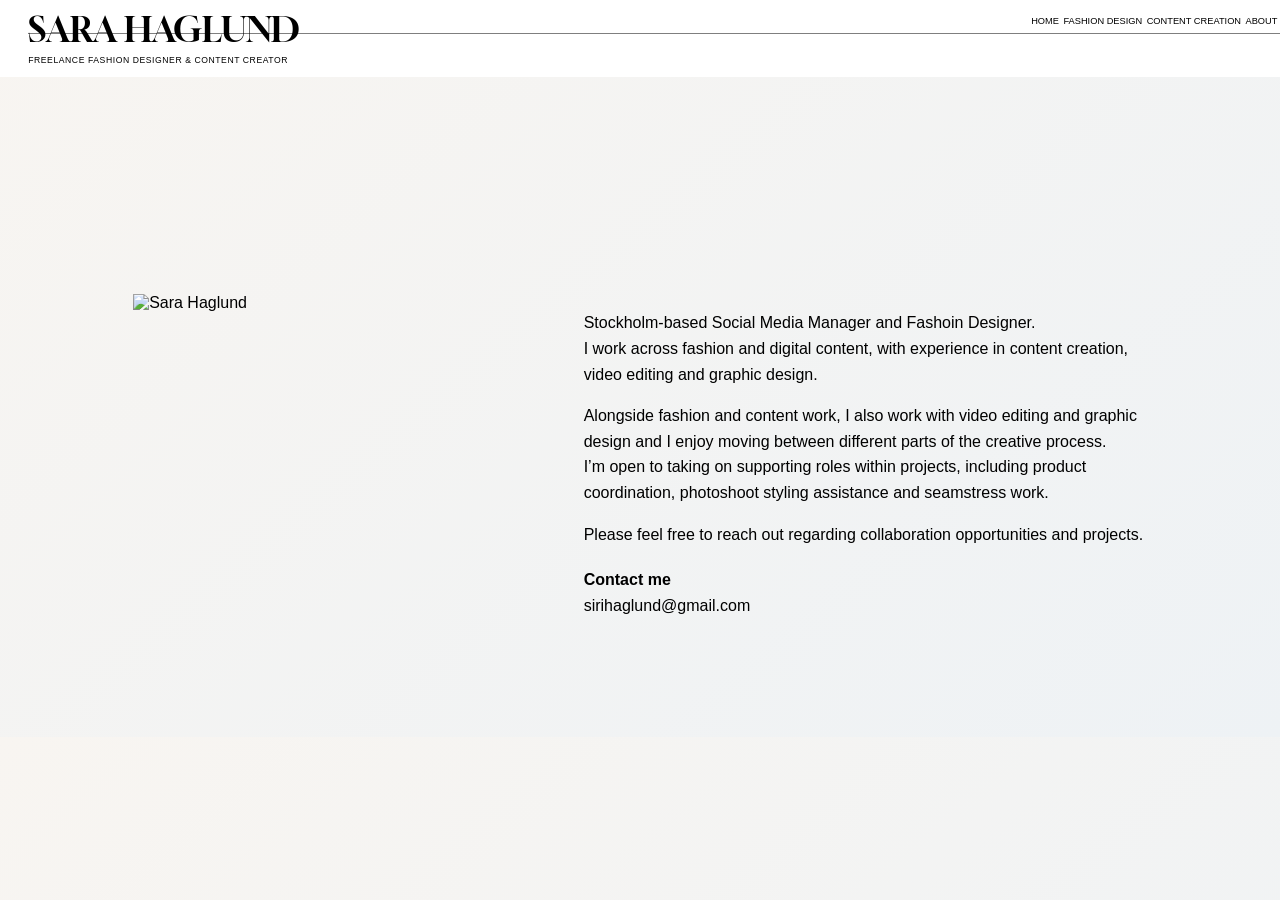
==== about.html @ e42a8710 "Update about.html" ====
<!DOCTYPE html>
<html lang="en">
<head>
<meta charset="UTF-8">
<meta name="viewport" content="width=device-width, initial-scale=1.0">
<title>About</title>

<link href="https://fonts.googleapis.com/css2?family=Gloock&display=swap" rel="stylesheet">

<style>
:root {
  --bg-color: white;
  --text-color: black;
}

body {
  font-family: Helvetica, sans-serif;
  margin: 0;
  background: linear-gradient(140deg, #f8f5f1 0%, #eef2f5 100%);
  color: var(--text-color);
  padding-top: 12rem;
  box-sizing: border-box;
}

/* HEADER (same as index) */
.header { position: fixed; top: 0; left: 0; right: 0; width: 100%; background: white;
  z-index: 1000;
  padding: 2% 3.5% 1%;
}

.header-top {
  display: flex;
  justify-content: space-between;
  align-items: flex-start;
  gap: 2%;
}

.logo {
  font-family: 'Gloock', serif;
  font-size: 64px;
  line-height: 0.9;
  position: relative;
  z-index: 2;
}

.logo a {
  color: inherit;
  text-decoration: none;
}

.logo a:visited {
  color: inherit;
}

.logo::after {
  content: "";
  position: absolute;
  left: 0;
  top: 0.55em;
  width: 100vw;
  height: 1px;
  background: black;
  opacity: 0.5;
  z-index: 1;
}

.subtext {
  font-size: 16px;
  margin-top: 10px;
  letter-spacing: 1px;
}

.nav {
  position: relative;
  z-index: 4;
  background: white;
  padding: 0.2rem 0 0.2rem 0.6rem;
  display: flex;
  flex-wrap: wrap;
  justify-content: flex-end;
  align-items: flex-start;
  max-width: 60%;
}

.nav a {
  margin-left: 1.8vw;
  text-decoration: none;
  color: black;
  font-size: 14px;
  white-space: nowrap;
}

.nav a:visited {
  color: black;
}

/* ABOUT LAYOUT */
.container {
  display: flex;
  align-items: flex-start;
  justify-content: center;
  gap: 5%;
  padding: 8% 6%;
  max-width: 1200px;
  margin: 0 auto;
}

.image {
  width: 35%;
  flex-shrink: 0;
  order: -1;
}

.image img {
  width: 100%;
  height: auto;
  object-fit: cover;
}

.text {
  width: 50%;
  text-align: left;
  line-height: 1.6;
  font-size: 16px;
}

/* MOBILE */
@media (max-width: 600px) {

  .header {
    padding: 15px;
  }

  .header-top {
    flex-direction: column;
    align-items: center;
    text-align: center;
  }

  .logo {
    font-size: 34px;
  }

  .subtext {
    font-size: 10px;
  }

  .nav {
    margin-top: 10px;
  }

  .container {
    flex-direction: row;
    padding: 5% 4%;
    gap: 4%;
  }

  .image {
    width: 35%;
    order: -1;
  }

  .text {
    width: 60%;
    text-align: left;
    font-size: 12px;
  }
}

/* GLOBAL LINK COLOR + RESPONSIVE MEDIA SAFETY */
a,
a:visited,
a:hover,
a:active {
  color: black;
}

img,
video,
iframe {
  max-width: 100%;
  display: block;
}

@media (max-width: 600px) {
  .container,
  .grid {
    width: 100% !important;
    max-width: 100% !important;
    box-sizing: border-box;
    overflow-x: hidden;
  }

  .card,
  .item,
  .video-wrapper {
    width: 100% !important;
    max-width: 100% !important;
  }

    .card img,
  .item img,
  video {
    width: 100% !important;
    height: auto !important;
  }

  iframe {
    width: 100% !important;
    max-width: 100% !important;
  }
}

/* HEADER STABILITY */
@media (max-width: 920px) {
  .header {
    padding: 3% 4% 2%;
  }

  .header-top {
    flex-direction: column;
    align-items: flex-start;
    gap: 10px;
  }

  .nav {
    max-width: 100%;
    width: 100%;
    justify-content: flex-start;
    gap: 8px 16px;
    padding-left: 0;
  }

  .nav a {
    margin-left: 0;
  }
}

@media (max-width: 57.5em) {
  body {
    padding-top: 14rem;
  }
}

@media (max-width: 37.5em) {
  body {
    padding-top: 16rem;
  }

  .header-top {
    flex-direction: column;
    align-items: center;
    text-align: center;
  }

  .nav {
    width: 100%;
    max-width: 100%;
    justify-content: center;
    margin-top: 2%;
    padding-left: 0;
    gap: 2% 3%;
  }

  .nav a {
    margin-left: 0;
  }
}

/* MOBILE MENU LOCK */
@media (max-width: 37.5em) {
  .header-top {
    flex-direction: column !important;
    align-items: center !important;
    text-align: center !important;
    gap: 1% !important;
  }

  .header {
    padding: 15px !important;
  }

  .logo {
    font-size: 34px !important;
  }

  .subtext {
    font-size: 10px !important;
    margin-top: 10px !important;
  }

  .nav {
    width: 100% !important;
    max-width: 100% !important;
    justify-content: center !important;
    align-items: center !important;
    flex-wrap: nowrap !important;
    margin-top: 2% !important;
    padding: 0 !important;
    gap: 1.8% !important;
    background: white;
    overflow: visible !important;
  }

  .nav a,
  .nav a:visited,
  .nav a:hover,
  .nav a:active {
    margin-left: 0 !important;
    font-size: clamp(0.55rem, 2.1vw, 0.68rem) !important;
    white-space: nowrap !important;
    color: black !important;
    text-decoration: none !important;
  }
}
/* END MOBILE MENU LOCK */
/* DESKTOP MENU LOCK */
@media (min-width: 57.5625em) {
  .header {
    padding: 1.1% 2.2% 0.9% !important;
  }

  .header-top {
    display: flex !important;
    flex-direction: row !important;
    justify-content: space-between !important;
    align-items: flex-start !important;
    gap: 0.8% !important;
  }

  .header-top > div:first-child {
    flex: 0 1 52% !important;
    min-width: 0 !important;
  }

  .logo {
    font-size: clamp(2rem, 2.7vw, 3rem) !important;
  }

  .subtext {
    font-size: clamp(0.54rem, 0.62vw, 0.72rem) !important;
    letter-spacing: 0.035rem !important;
    white-space: nowrap !important;
  }

  .nav {
    flex: 0 1 48% !important;
    width: auto !important;
    max-width: none !important;
    display: flex !important;
    flex-wrap: nowrap !important;
    justify-content: flex-end !important;
    align-items: flex-start !important;
    gap: 0.35vw !important;
    padding: 0.1rem 0 0.1rem 0.15rem !important;
    overflow: visible !important;
    transform: translateX(-2.4vw) !important;
  }

  .nav a,
  .nav a:visited,
  .nav a:hover,
  .nav a:active {
    margin-left: 0 !important;
    font-size: clamp(0.58rem, 0.7vw, 0.8rem) !important;
    white-space: nowrap !important;
    color: black !important;
    text-decoration: none !important;
  }
}
/* END DESKTOP MENU LOCK */
</style>
</head>

<body>

<div class="header">
  <div class="header-top">
    
    <div>
      <div class="logo"><a href="index.html">SARA HAGLUND</a></div>
      <div class="subtext">FREELANCE FASHION DESIGNER & CONTENT CREATOR</div>
    </div>

    <div class="nav">
      <a href="index.html">HOME</a>
      <a href="portfolio.html">FASHION DESIGN</a>
      <a href="content.html">CONTENT CREATION</a>
      <a href="about.html">ABOUT</a>
    </div>

  </div>
</div>

<div class="container">

  <div class="image">
    <img src="https://res.cloudinary.com/dbkxtw3hq/image/upload/v1775123852/SaraHaglund2_w6hht9.jpg" alt="Sara Haglund">
  </div>

  <div class="text">
    <p>
     Stockholm-based Social Media Manager and Fashoin Designer.
      <br>
    I work across fashion and digital content, with experience in content creation, video editing and graphic design.
    </p>

    <p>
      Alongside fashion and content work, I also work with video editing and graphic design and I enjoy moving between different parts of the creative process. 
      <br>
      I’m open to taking on supporting roles within projects, including product coordination, photoshoot styling assistance and seamstress work.
</p>

    <p>
Please feel free to reach out regarding collaboration opportunities and projects.  </p>

    <p style="margin-top: 20px;">
      <strong>Contact me</strong><br>
      sirihaglund@gmail.com
    </p>
  </div>

</div>

</body>
</html>
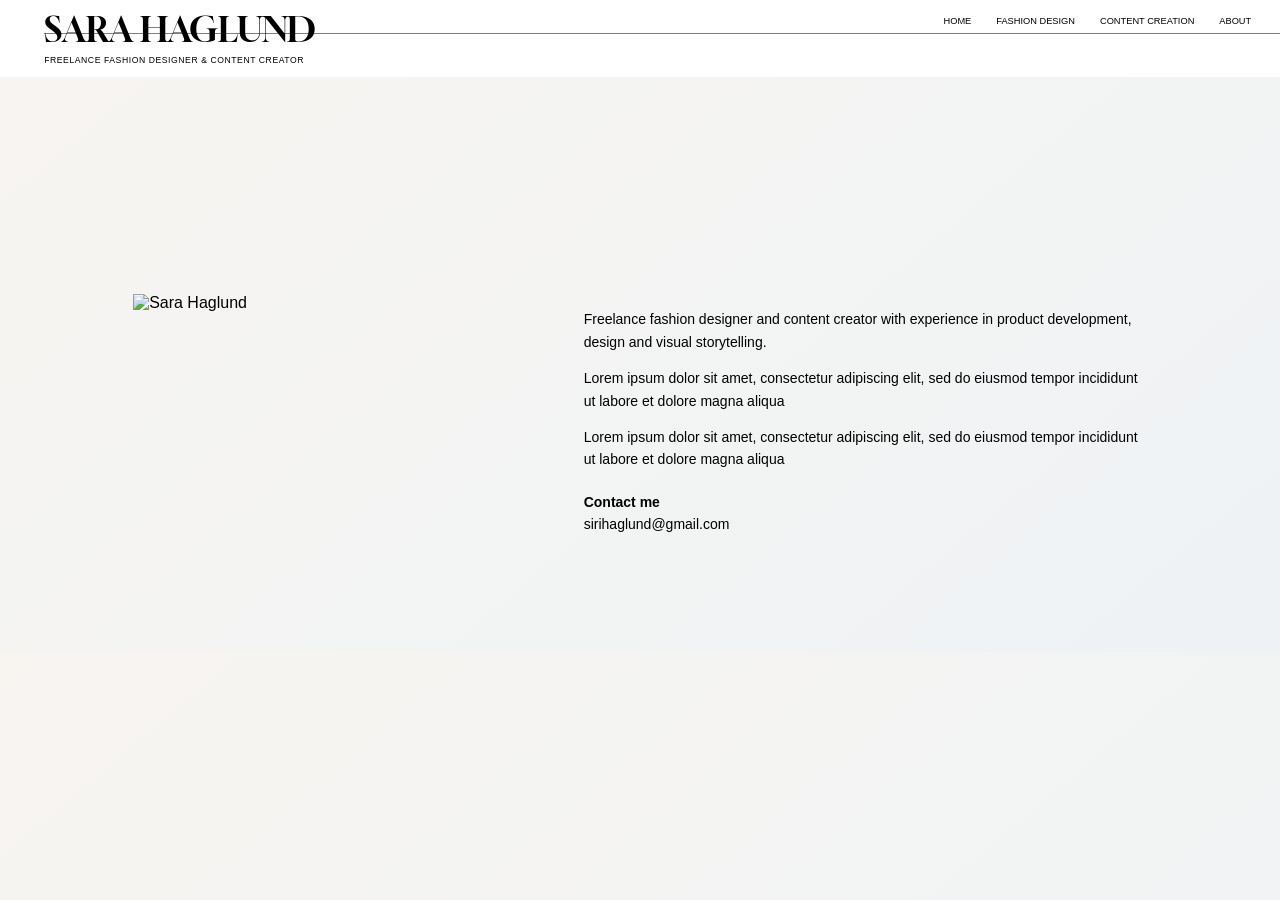
==== commit 072ef7fc: "ändrat allt" ====
--- a/about.html
+++ b/about.html
@@ -6,95 +6,10 @@
 <title>About</title>
 
 <link href="https://fonts.googleapis.com/css2?family=Gloock&display=swap" rel="stylesheet">
+<link rel="stylesheet" href="style.css">
 
 <style>
-:root {
-  --bg-color: white;
-  --text-color: black;
-}
-
-body {
-  font-family: Helvetica, sans-serif;
-  margin: 0;
-  background: linear-gradient(140deg, #f8f5f1 0%, #eef2f5 100%);
-  color: var(--text-color);
-  padding-top: 12rem;
-  box-sizing: border-box;
-}
-
-/* HEADER (same as index) */
-.header { position: fixed; top: 0; left: 0; right: 0; width: 100%; background: white;
-  z-index: 1000;
-  padding: 2% 3.5% 1%;
-}
-
-.header-top {
-  display: flex;
-  justify-content: space-between;
-  align-items: flex-start;
-  gap: 2%;
-}
-
-.logo {
-  font-family: 'Gloock', serif;
-  font-size: 64px;
-  line-height: 0.9;
-  position: relative;
-  z-index: 2;
-}
-
-.logo a {
-  color: inherit;
-  text-decoration: none;
-}
-
-.logo a:visited {
-  color: inherit;
-}
-
-.logo::after {
-  content: "";
-  position: absolute;
-  left: 0;
-  top: 0.55em;
-  width: 100vw;
-  height: 1px;
-  background: black;
-  opacity: 0.5;
-  z-index: 1;
-}
-
-.subtext {
-  font-size: 16px;
-  margin-top: 10px;
-  letter-spacing: 1px;
-}
-
-.nav {
-  position: relative;
-  z-index: 4;
-  background: white;
-  padding: 0.2rem 0 0.2rem 0.6rem;
-  display: flex;
-  flex-wrap: wrap;
-  justify-content: flex-end;
-  align-items: flex-start;
-  max-width: 60%;
-}
-
-.nav a {
-  margin-left: 1.8vw;
-  text-decoration: none;
-  color: black;
-  font-size: 14px;
-  white-space: nowrap;
-}
-
-.nav a:visited {
-  color: black;
-}
-
-/* ABOUT LAYOUT */
+/* PAGE-SPECIFIC: About */
 .container {
   display: flex;
   align-items: flex-start;
@@ -121,38 +36,14 @@
   width: 50%;
   text-align: left;
   line-height: 1.6;
-  font-size: 16px;
+  font-size: 14px;
 }
 
-/* MOBILE */
 @media (max-width: 600px) {
-
-  .header {
-    padding: 15px;
-  }
-
-  .header-top {
+  .container {
     flex-direction: column;
-    align-items: center;
-    text-align: center;
-  }
-
-  .logo {
-    font-size: 34px;
-  }
-
-  .subtext {
-    font-size: 10px;
-  }
-
-  .nav {
-    margin-top: 10px;
-  }
-
-  .container {
-    flex-direction: row;
-    padding: 5% 4%;
-    gap: 4%;
+    padding: clamp(1rem, 4vw, 1.5rem) clamp(1rem, 5vw, 1.5rem);
+    gap: clamp(1rem, 2vw, 1.5rem);
   }
 
   .image {
@@ -165,24 +56,7 @@
     text-align: left;
     font-size: 12px;
   }
-}
 
-/* GLOBAL LINK COLOR + RESPONSIVE MEDIA SAFETY */
-a,
-a:visited,
-a:hover,
-a:active {
-  color: black;
-}
-
-img,
-video,
-iframe {
-  max-width: 100%;
-  display: block;
-}
-
-@media (max-width: 600px) {
   .container,
   .grid {
     width: 100% !important;
@@ -198,7 +72,7 @@
     max-width: 100% !important;
   }
 
-    .card img,
+  .card img,
   .item img,
   video {
     width: 100% !important;
@@ -210,165 +84,6 @@
     max-width: 100% !important;
   }
 }
-
-/* HEADER STABILITY */
-@media (max-width: 920px) {
-  .header {
-    padding: 3% 4% 2%;
-  }
-
-  .header-top {
-    flex-direction: column;
-    align-items: flex-start;
-    gap: 10px;
-  }
-
-  .nav {
-    max-width: 100%;
-    width: 100%;
-    justify-content: flex-start;
-    gap: 8px 16px;
-    padding-left: 0;
-  }
-
-  .nav a {
-    margin-left: 0;
-  }
-}
-
-@media (max-width: 57.5em) {
-  body {
-    padding-top: 14rem;
-  }
-}
-
-@media (max-width: 37.5em) {
-  body {
-    padding-top: 16rem;
-  }
-
-  .header-top {
-    flex-direction: column;
-    align-items: center;
-    text-align: center;
-  }
-
-  .nav {
-    width: 100%;
-    max-width: 100%;
-    justify-content: center;
-    margin-top: 2%;
-    padding-left: 0;
-    gap: 2% 3%;
-  }
-
-  .nav a {
-    margin-left: 0;
-  }
-}
-
-/* MOBILE MENU LOCK */
-@media (max-width: 37.5em) {
-  .header-top {
-    flex-direction: column !important;
-    align-items: center !important;
-    text-align: center !important;
-    gap: 1% !important;
-  }
-
-  .header {
-    padding: 15px !important;
-  }
-
-  .logo {
-    font-size: 34px !important;
-  }
-
-  .subtext {
-    font-size: 10px !important;
-    margin-top: 10px !important;
-  }
-
-  .nav {
-    width: 100% !important;
-    max-width: 100% !important;
-    justify-content: center !important;
-    align-items: center !important;
-    flex-wrap: nowrap !important;
-    margin-top: 2% !important;
-    padding: 0 !important;
-    gap: 1.8% !important;
-    background: white;
-    overflow: visible !important;
-  }
-
-  .nav a,
-  .nav a:visited,
-  .nav a:hover,
-  .nav a:active {
-    margin-left: 0 !important;
-    font-size: clamp(0.55rem, 2.1vw, 0.68rem) !important;
-    white-space: nowrap !important;
-    color: black !important;
-    text-decoration: none !important;
-  }
-}
-/* END MOBILE MENU LOCK */
-/* DESKTOP MENU LOCK */
-@media (min-width: 57.5625em) {
-  .header {
-    padding: 1.1% 2.2% 0.9% !important;
-  }
-
-  .header-top {
-    display: flex !important;
-    flex-direction: row !important;
-    justify-content: space-between !important;
-    align-items: flex-start !important;
-    gap: 0.8% !important;
-  }
-
-  .header-top > div:first-child {
-    flex: 0 1 52% !important;
-    min-width: 0 !important;
-  }
-
-  .logo {
-    font-size: clamp(2rem, 2.7vw, 3rem) !important;
-  }
-
-  .subtext {
-    font-size: clamp(0.54rem, 0.62vw, 0.72rem) !important;
-    letter-spacing: 0.035rem !important;
-    white-space: nowrap !important;
-  }
-
-  .nav {
-    flex: 0 1 48% !important;
-    width: auto !important;
-    max-width: none !important;
-    display: flex !important;
-    flex-wrap: nowrap !important;
-    justify-content: flex-end !important;
-    align-items: flex-start !important;
-    gap: 0.35vw !important;
-    padding: 0.1rem 0 0.1rem 0.15rem !important;
-    overflow: visible !important;
-    transform: translateX(-2.4vw) !important;
-  }
-
-  .nav a,
-  .nav a:visited,
-  .nav a:hover,
-  .nav a:active {
-    margin-left: 0 !important;
-    font-size: clamp(0.58rem, 0.7vw, 0.8rem) !important;
-    white-space: nowrap !important;
-    color: black !important;
-    text-decoration: none !important;
-  }
-}
-/* END DESKTOP MENU LOCK */
 </style>
 </head>
 
@@ -400,19 +115,14 @@
 
   <div class="text">
     <p>
-     Stockholm-based Social Media Manager and Fashoin Designer.
-      <br>
-    I work across fashion and digital content, with experience in content creation, video editing and graphic design.
+      Freelance fashion designer and content creator with experience in product development, design and visual storytelling.
     </p>
 
     <p>
-      Alongside fashion and content work, I also work with video editing and graphic design and I enjoy moving between different parts of the creative process. 
-      <br>
-      I’m open to taking on supporting roles within projects, including product coordination, photoshoot styling assistance and seamstress work.
-</p>
+Lorem ipsum dolor sit amet, consectetur adipiscing elit, sed do eiusmod tempor incididunt ut labore et dolore magna aliqua    </p>
 
     <p>
-Please feel free to reach out regarding collaboration opportunities and projects.  </p>
+Lorem ipsum dolor sit amet, consectetur adipiscing elit, sed do eiusmod tempor incididunt ut labore et dolore magna aliqua    </p>
 
     <p style="margin-top: 20px;">
       <strong>Contact me</strong><br>
--- a/style.css
+++ b/style.css
@@ -0,0 +1,296 @@
+/* ============================================
+   SHARED DESIGN SYSTEM – Sara Haglund
+   ============================================ */
+
+:root {
+  --bg-color: white;
+  --text-color: black;
+  --page-gutter-desktop: clamp(2rem, 4vw, 5rem);
+  --content-max-width: 78rem;
+  --header-padding: clamp(0.7rem, 1.5vw, 1.5rem) var(--page-gutter-desktop) clamp(0.5rem, 1vw, 0.9rem);
+  --logo-font-size: clamp(2rem, 3vw, 3rem);
+  --subtext-font-size: clamp(0.5rem, 0.7vw, 0.75rem);
+  --nav-font-size: clamp(0.65rem, 0.85vw, 0.9rem);
+  --page-title-font-size: clamp(1rem, 1.2vw, 1.2rem);
+  --body-padding-top: clamp(10rem, 15vw, 12rem);
+}
+
+/* ---- BASE ---- */
+html {
+  overflow-y: scroll;
+}
+
+body {
+  font-family: Helvetica, sans-serif;
+  margin: 0;
+  background: linear-gradient(140deg, #f8f5f1 0%, #eef2f5 100%);
+  color: var(--text-color);
+  padding-top: var(--body-padding-top);
+  box-sizing: border-box;
+}
+
+/* ---- HEADER ---- */
+.header {
+  position: fixed;
+  top: 0;
+  left: 0;
+  right: 0;
+  width: 100%;
+  background: white;
+  z-index: 1000;
+  padding: var(--header-padding);
+}
+
+.header-top {
+  display: flex;
+  justify-content: space-between;
+  align-items: flex-start;
+  gap: clamp(0.5rem, 2vw, 1.5rem);
+  max-width: var(--content-max-width);
+  margin: 0 auto;
+}
+
+/* ---- LOGO ---- */
+.logo {
+  font-family: 'Gloock', serif;
+  font-size: var(--logo-font-size);
+  line-height: 0.9;
+  position: relative;
+  z-index: 2;
+}
+
+.logo a {
+  color: inherit;
+  text-decoration: none;
+}
+
+.logo a:visited {
+  color: inherit;
+}
+
+.logo::after {
+  content: "";
+  position: absolute;
+  left: 0;
+  top: 0.55em;
+  width: 100vw;
+  height: 1px;
+  background: black;
+  opacity: 0.5;
+  z-index: 1;
+}
+
+/* ---- SUBTEXT ---- */
+.subtext {
+  font-size: var(--subtext-font-size);
+  margin-top: clamp(0.3rem, 0.8vw, 0.7rem);
+  letter-spacing: 0.05em;
+}
+
+/* ---- NAV ---- */
+.nav {
+  position: relative;
+  z-index: 4;
+  background: white;
+  padding: 0.2rem 0 0.2rem 0.6rem;
+  display: flex;
+  flex-wrap: wrap;
+  justify-content: flex-end;
+  align-items: flex-start;
+  max-width: 60%;
+}
+
+.nav a {
+  margin-left: 0;
+  text-decoration: none;
+  color: black;
+  font-size: var(--nav-font-size);
+  white-space: nowrap;
+  padding: 0 clamp(0.5rem, 0.8vw, 0.8rem);
+}
+
+.nav a:visited {
+  color: black;
+}
+
+/* ---- GLOBAL LINK + MEDIA SAFETY ---- */
+a,
+a:visited,
+a:hover,
+a:active {
+  color: black;
+}
+
+img,
+video,
+iframe {
+  max-width: 100%;
+  display: block;
+}
+
+/* ---- MOBILE: logo line edge-to-edge ---- */
+@media (max-width: 600px) {
+  .logo::after {
+    left: -20px;
+    width: calc(100vw + 40px);
+  }
+}
+
+/* ---- HEADER STABILITY (tablet) ---- */
+@media (max-width: 920px) {
+  .header {
+    padding: 3% 4% 2%;
+  }
+
+  .header-top {
+    flex-direction: column;
+    align-items: flex-start;
+    gap: 10px;
+  }
+
+  .nav {
+    max-width: 100%;
+    width: 100%;
+    justify-content: flex-start;
+    gap: 8px 16px;
+    padding-left: 0;
+  }
+
+  .nav a {
+    margin-left: 0;
+  }
+}
+
+/* ---- BODY PADDING ADJUSTMENTS ---- */
+@media (max-width: 57.5em) {
+  body {
+    padding-top: 14rem;
+  }
+}
+
+@media (max-width: 37.5em) {
+  body {
+    padding-top: 16rem;
+  }
+
+  .header-top {
+    flex-direction: column;
+    align-items: center;
+    text-align: center;
+  }
+
+  .nav {
+    width: 100%;
+    max-width: 100%;
+    justify-content: center;
+    margin-top: 2%;
+    padding-left: 0;
+    gap: 2% 3%;
+  }
+
+  .nav a {
+    margin-left: 0;
+  }
+}
+
+/* ---- MOBILE MENU LOCK ---- */
+@media (max-width: 37.5em) {
+  .header-top {
+    flex-direction: column !important;
+    align-items: center !important;
+    text-align: center !important;
+    gap: 1% !important;
+  }
+
+  .header {
+    padding: 15px !important;
+  }
+
+  .logo {
+    font-size: 34px !important;
+  }
+
+  .subtext {
+    font-size: 10px !important;
+    margin-top: 10px !important;
+  }
+
+  .nav {
+    width: 100% !important;
+    max-width: 100% !important;
+    justify-content: center !important;
+    align-items: center !important;
+    flex-wrap: nowrap !important;
+    margin-top: 2% !important;
+    padding: 0 !important;
+    gap: 1.8% !important;
+    background: white;
+    overflow: visible !important;
+  }
+
+  .nav a,
+  .nav a:visited,
+  .nav a:hover,
+  .nav a:active {
+    margin-left: 0 !important;
+    font-size: clamp(0.55rem, 2.1vw, 0.68rem) !important;
+    white-space: nowrap !important;
+    color: black !important;
+    text-decoration: none !important;
+  }
+}
+
+/* ---- DESKTOP MENU LOCK ---- */
+@media (min-width: 57.5625em) {
+  .header {
+    padding: 1.1% 2.2% 0.9% !important;
+  }
+
+  .header-top {
+    display: flex !important;
+    flex-direction: row !important;
+    justify-content: space-between !important;
+    align-items: flex-start !important;
+    gap: 0.8% !important;
+  }
+
+  .header-top > div:first-child {
+    flex: 0 1 52% !important;
+    min-width: 0 !important;
+  }
+
+  .logo {
+    font-size: clamp(2rem, 2.7vw, 3rem) !important;
+  }
+
+  .subtext {
+    font-size: clamp(0.54rem, 0.62vw, 0.72rem) !important;
+    letter-spacing: 0.035rem !important;
+    white-space: nowrap !important;
+  }
+
+  .nav {
+    flex: 0 1 48% !important;
+    width: auto !important;
+    max-width: none !important;
+    display: flex !important;
+    flex-wrap: nowrap !important;
+    justify-content: flex-end !important;
+    align-items: flex-start !important;
+    gap: 0.35vw !important;
+    padding: 0.1rem 0 0.1rem 0.15rem !important;
+    overflow: visible !important;
+    transform: translateX(-2.4vw) !important;
+  }
+
+  .nav a,
+  .nav a:visited,
+  .nav a:hover,
+  .nav a:active {
+    margin-left: 0 !important;
+    font-size: clamp(0.58rem, 0.7vw, 0.8rem) !important;
+    white-space: nowrap !important;
+    color: black !important;
+    text-decoration: none !important;
+  }
+}
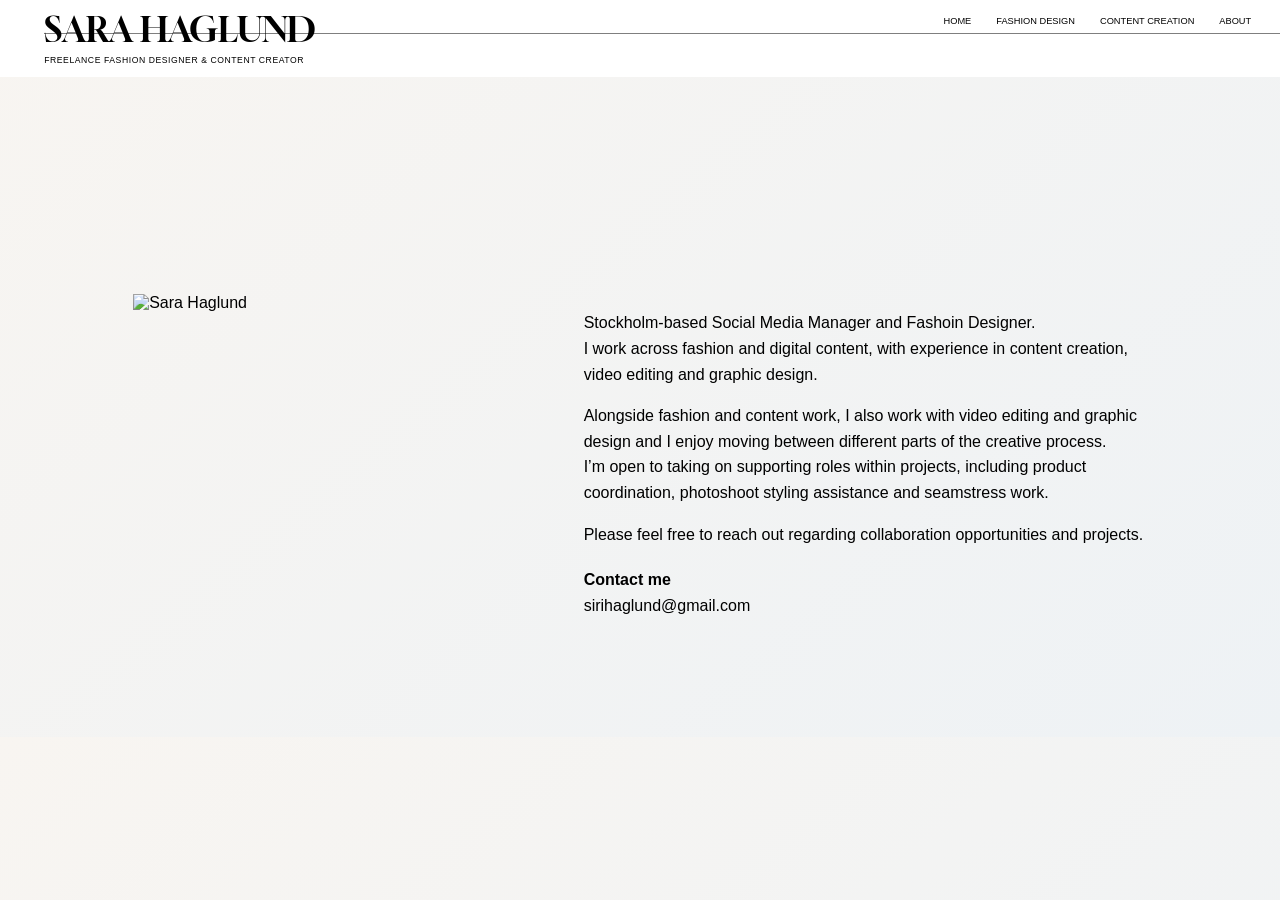
==== commit 5e41e974: "Merge branch 'main' into main-fresh-2026-04-02" ====
--- a/about.html
+++ b/about.html
@@ -36,7 +36,7 @@
   width: 50%;
   text-align: left;
   line-height: 1.6;
-  font-size: 14px;
+  font-size: 16px;
 }
 
 @media (max-width: 600px) {
@@ -115,14 +115,19 @@
 
   <div class="text">
     <p>
-      Freelance fashion designer and content creator with experience in product development, design and visual storytelling.
+     Stockholm-based Social Media Manager and Fashoin Designer.
+      <br>
+    I work across fashion and digital content, with experience in content creation, video editing and graphic design.
     </p>
 
     <p>
-Lorem ipsum dolor sit amet, consectetur adipiscing elit, sed do eiusmod tempor incididunt ut labore et dolore magna aliqua    </p>
+      Alongside fashion and content work, I also work with video editing and graphic design and I enjoy moving between different parts of the creative process. 
+      <br>
+      I’m open to taking on supporting roles within projects, including product coordination, photoshoot styling assistance and seamstress work.
+</p>
 
     <p>
-Lorem ipsum dolor sit amet, consectetur adipiscing elit, sed do eiusmod tempor incididunt ut labore et dolore magna aliqua    </p>
+Please feel free to reach out regarding collaboration opportunities and projects.  </p>
 
     <p style="margin-top: 20px;">
       <strong>Contact me</strong><br>
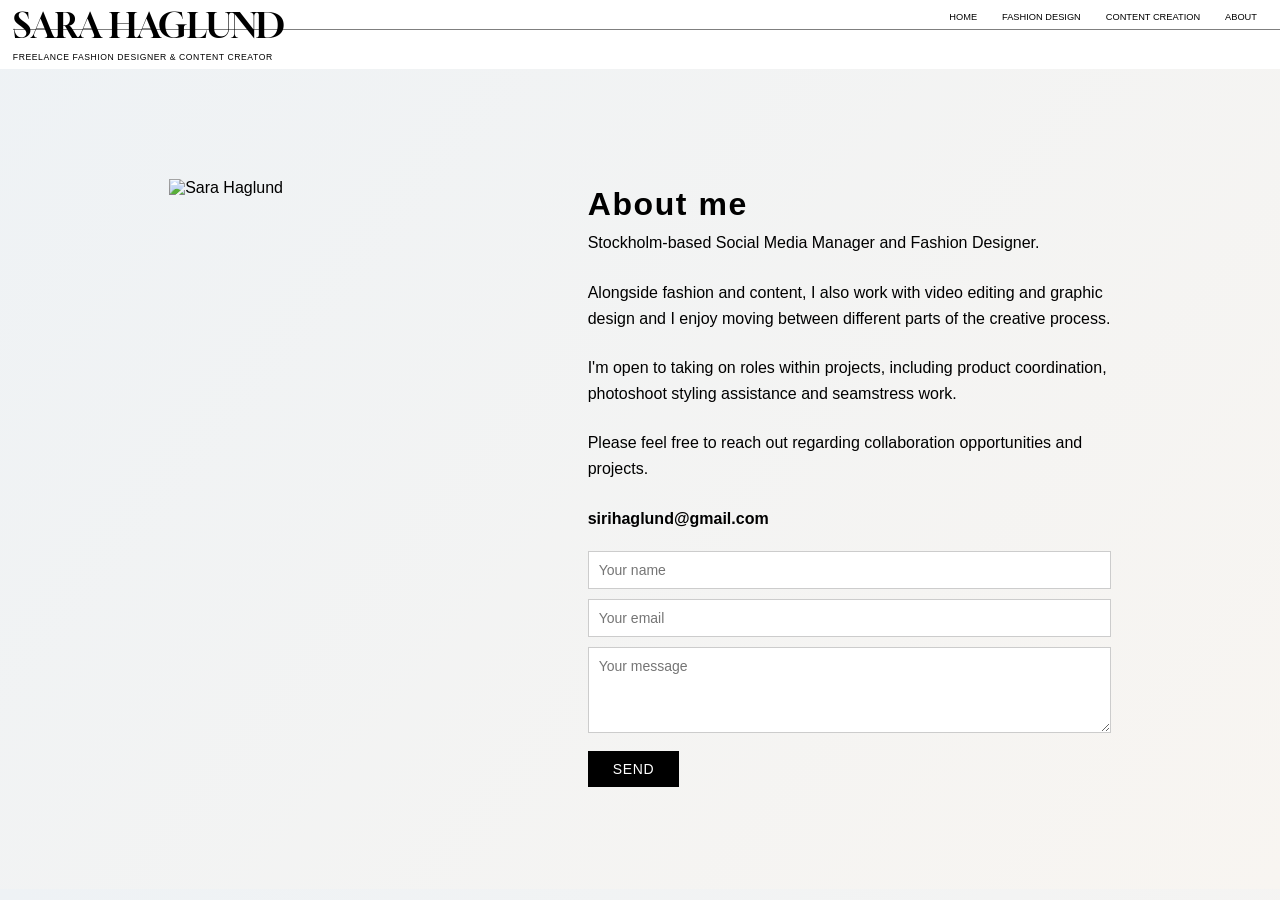
==== commit 9a099ebd: "fixx" ====
--- a/about.html
+++ b/about.html
@@ -91,19 +91,16 @@
 
 <div class="header">
   <div class="header-top">
-    
     <div>
       <div class="logo"><a href="index.html">SARA HAGLUND</a></div>
       <div class="subtext">FREELANCE FASHION DESIGNER & CONTENT CREATOR</div>
     </div>
-
     <div class="nav">
       <a href="index.html">HOME</a>
       <a href="portfolio.html">FASHION DESIGN</a>
       <a href="content.html">CONTENT CREATION</a>
       <a href="about.html">ABOUT</a>
     </div>
-
   </div>
 </div>
 
@@ -114,25 +111,37 @@
   </div>
 
   <div class="text">
-    <p>
-     Stockholm-based Social Media Manager and Fashoin Designer.
-      <br>
-    I work across fashion and digital content, with experience in content creation, video editing and graphic design.
+    <h2 style="margin-bottom: 0; font-size: 2em; font-weight: bold; letter-spacing: 0.05em;">About me</h2>
+
+    <p style="margin-bottom: 1.5em;">
+      Stockholm-based Social Media Manager and Fashion Designer.
     </p>
 
-    <p>
-      Alongside fashion and content work, I also work with video editing and graphic design and I enjoy moving between different parts of the creative process. 
-      <br>
-      I’m open to taking on supporting roles within projects, including product coordination, photoshoot styling assistance and seamstress work.
-</p>
+    <p style="margin-bottom: 1.5em;">
+      Alongside fashion and content, I also work with video editing and graphic design and I enjoy moving between different parts of the creative process.
+    </p>
 
-    <p>
-Please feel free to reach out regarding collaboration opportunities and projects.  </p>
+    <p style="margin-bottom: 1.5em;">
+      I'm open to taking on roles within projects, including product coordination, photoshoot styling assistance and seamstress work.
+    </p>
+
+    <p style="margin-bottom: 1.5em;">
+      Please feel free to reach out regarding collaboration opportunities and projects.
+    </p>
 
     <p style="margin-top: 20px;">
-      <strong>Contact me</strong><br>
-      sirihaglund@gmail.com
+      <strong>sirihaglund@gmail.com</strong>
     </p>
+
+    <form action="https://formsubmit.co/sirihaglund@gmail.com" method="POST" style="margin-top: 20px;">
+      <input type="hidden" name="_subject" value="New message from portfolio website">
+      <input type="hidden" name="_captcha" value="false">
+      <input type="hidden" name="_template" value="table">
+      <input type="text" name="name" placeholder="Your name" required style="width: 100%; padding: 10px; margin-bottom: 10px; border: 1px solid #ccc; font-family: inherit; font-size: 14px; box-sizing: border-box;">
+      <input type="email" name="email" placeholder="Your email" required style="width: 100%; padding: 10px; margin-bottom: 10px; border: 1px solid #ccc; font-family: inherit; font-size: 14px; box-sizing: border-box;">
+      <textarea name="message" placeholder="Your message" required rows="4" style="width: 100%; padding: 10px; margin-bottom: 10px; border: 1px solid #ccc; font-family: inherit; font-size: 14px; resize: vertical; box-sizing: border-box;"></textarea>
+      <button type="submit" style="background: black; color: white; padding: 10px 25px; border: none; cursor: pointer; font-family: inherit; font-size: 14px; letter-spacing: 0.05em;">SEND</button>
+    </form>
   </div>
 
 </div>
--- a/style.css
+++ b/style.css
@@ -1,18 +1,40 @@
 /* ============================================
    SHARED DESIGN SYSTEM – Sara Haglund
+   Cross-browser compatible (Chrome, Safari, Firefox, Edge)
    ============================================ */
 
+/* ---- CSS RESET / NORMALIZE ---- */
+*, *::before, *::after {
+  box-sizing: border-box;
+  -webkit-box-sizing: border-box;
+  margin: 0;
+  padding: 0;
+}
+
+html {
+  -webkit-text-size-adjust: 100%;
+  -ms-text-size-adjust: 100%;
+  text-size-adjust: 100%;
+}
+
+img, video, iframe, embed, object {
+  max-width: 100%;
+  height: auto;
+  display: block;
+}
+
+/* ---- CSS VARIABLES ---- */
 :root {
   --bg-color: white;
   --text-color: black;
-  --page-gutter-desktop: clamp(2rem, 4vw, 5rem);
+  --page-gutter-desktop: 0.5rem;
   --content-max-width: 78rem;
-  --header-padding: clamp(0.7rem, 1.5vw, 1.5rem) var(--page-gutter-desktop) clamp(0.5rem, 1vw, 0.9rem);
+  --header-padding: clamp(0.8rem, 1.2vw, 1.2rem) var(--page-gutter-desktop) clamp(0.6rem, 1vw, 1rem);
   --logo-font-size: clamp(2rem, 3vw, 3rem);
   --subtext-font-size: clamp(0.5rem, 0.7vw, 0.75rem);
   --nav-font-size: clamp(0.65rem, 0.85vw, 0.9rem);
   --page-title-font-size: clamp(1rem, 1.2vw, 1.2rem);
-  --body-padding-top: clamp(10rem, 15vw, 12rem);
+  --body-padding-top: clamp(4.5rem, 6vw, 5rem);
 }
 
 /* ---- BASE ---- */
@@ -21,12 +43,16 @@
 }
 
 body {
-  font-family: Helvetica, sans-serif;
+  font-family: Helvetica, Arial, sans-serif;
   margin: 0;
   background: linear-gradient(140deg, #f8f5f1 0%, #eef2f5 100%);
+  background: -webkit-linear-gradient(140deg, #f8f5f1 0%, #eef2f5 100%);
   color: var(--text-color);
   padding-top: var(--body-padding-top);
   box-sizing: border-box;
+  -webkit-box-sizing: border-box;
+  -webkit-font-smoothing: antialiased;
+  -moz-osx-font-smoothing: grayscale;
 }
 
 /* ---- HEADER ---- */
@@ -42,12 +68,15 @@
 }
 
 .header-top {
+  display: -webkit-flex;
   display: flex;
+  -webkit-justify-content: space-between;
   justify-content: space-between;
+  -webkit-align-items: flex-start;
   align-items: flex-start;
   gap: clamp(0.5rem, 2vw, 1.5rem);
-  max-width: var(--content-max-width);
-  margin: 0 auto;
+  width: 100%;
+  max-width: 100%;
 }
 
 /* ---- LOGO ---- */
@@ -92,12 +121,15 @@
   position: relative;
   z-index: 4;
   background: white;
-  padding: 0.2rem 0 0.2rem 0.6rem;
+  padding: 0.2rem 0;
+  display: -webkit-flex;
   display: flex;
-  flex-wrap: wrap;
+  -webkit-flex-wrap: nowrap;
+  flex-wrap: nowrap;
+  -webkit-justify-content: flex-end;
   justify-content: flex-end;
+  -webkit-align-items: flex-start;
   align-items: flex-start;
-  max-width: 60%;
 }
 
 .nav a {
@@ -113,7 +145,7 @@
   color: black;
 }
 
-/* ---- GLOBAL LINK + MEDIA SAFETY ---- */
+/* ---- GLOBAL LINK STYLES ---- */
 a,
 a:visited,
 a:hover,
@@ -121,13 +153,6 @@
   color: black;
 }
 
-img,
-video,
-iframe {
-  max-width: 100%;
-  display: block;
-}
-
 /* ---- MOBILE: logo line edge-to-edge ---- */
 @media (max-width: 600px) {
   .logo::after {
@@ -139,19 +164,19 @@
 /* ---- HEADER STABILITY (tablet) ---- */
 @media (max-width: 920px) {
   .header {
-    padding: 3% 4% 2%;
+    padding: 1.6% 1rem 1.2%;
   }
 
   .header-top {
     flex-direction: column;
     align-items: flex-start;
-    gap: 10px;
+    gap: 6px;
   }
 
   .nav {
-    max-width: 100%;
     width: 100%;
     justify-content: flex-start;
+    flex-wrap: wrap;
     gap: 8px 16px;
     padding-left: 0;
   }
@@ -164,13 +189,13 @@
 /* ---- BODY PADDING ADJUSTMENTS ---- */
 @media (max-width: 57.5em) {
   body {
-    padding-top: 14rem;
+    padding-top: 5.5rem;
   }
 }
 
 @media (max-width: 37.5em) {
   body {
-    padding-top: 16rem;
+    padding-top: 7.5rem;
   }
 
   .header-top {
@@ -203,7 +228,7 @@
   }
 
   .header {
-    padding: 15px !important;
+    padding: 12px 16px !important;
   }
 
   .logo {
@@ -217,7 +242,6 @@
 
   .nav {
     width: 100% !important;
-    max-width: 100% !important;
     justify-content: center !important;
     align-items: center !important;
     flex-wrap: nowrap !important;
@@ -225,7 +249,6 @@
     padding: 0 !important;
     gap: 1.8% !important;
     background: white;
-    overflow: visible !important;
   }
 
   .nav a,
@@ -243,7 +266,7 @@
 /* ---- DESKTOP MENU LOCK ---- */
 @media (min-width: 57.5625em) {
   .header {
-    padding: 1.1% 2.2% 0.9% !important;
+    padding: 0.8% 1% 0.6% !important;
   }
 
   .header-top {
@@ -252,10 +275,12 @@
     justify-content: space-between !important;
     align-items: flex-start !important;
     gap: 0.8% !important;
+    width: 100% !important;
+    max-width: 100% !important;
   }
 
   .header-top > div:first-child {
-    flex: 0 1 52% !important;
+    flex: 0 1 auto !important;
     min-width: 0 !important;
   }
 
@@ -270,7 +295,7 @@
   }
 
   .nav {
-    flex: 0 1 48% !important;
+    flex: 0 1 auto !important;
     width: auto !important;
     max-width: none !important;
     display: flex !important;
@@ -280,7 +305,7 @@
     gap: 0.35vw !important;
     padding: 0.1rem 0 0.1rem 0.15rem !important;
     overflow: visible !important;
-    transform: translateX(-2.4vw) !important;
+    transform: none !important;
   }
 
   .nav a,
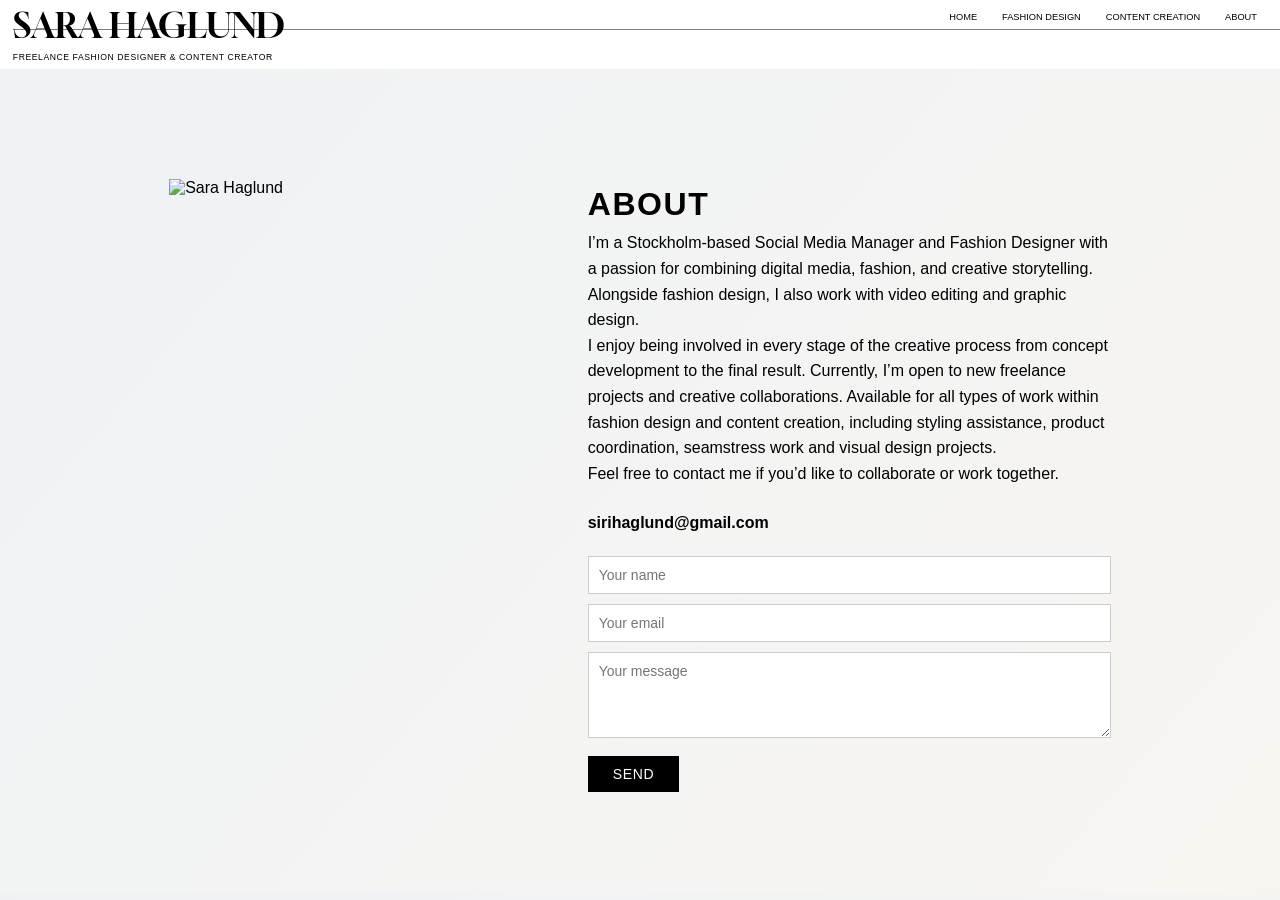
==== commit fffd5016: "Update about.html" ====
--- a/about.html
+++ b/about.html
@@ -111,22 +111,19 @@
   </div>
 
   <div class="text">
-    <h2 style="margin-bottom: 0; font-size: 2em; font-weight: bold; letter-spacing: 0.05em;">About me</h2>
+    <h2 style="margin-bottom: 0; font-size: 2em; font-weight: bold; letter-spacing: 0.05em;">ABOUT</h2>
 
     <p style="margin-bottom: 1.5em;">
-      Stockholm-based Social Media Manager and Fashion Designer.
-    </p>
+    
+I’m a Stockholm-based Social Media Manager and Fashion Designer with a passion for combining digital media, fashion, and creative storytelling. 
+Alongside fashion design, I also work with video editing and graphic design.<BR>
 
-    <p style="margin-bottom: 1.5em;">
-      Alongside fashion and content, I also work with video editing and graphic design and I enjoy moving between different parts of the creative process.
-    </p>
-
-    <p style="margin-bottom: 1.5em;">
-      I'm open to taking on roles within projects, including product coordination, photoshoot styling assistance and seamstress work.
-    </p>
-
-    <p style="margin-bottom: 1.5em;">
-      Please feel free to reach out regarding collaboration opportunities and projects.
+      I enjoy being involved in every stage of the creative process from concept development to the final result.
+      
+Currently, I’m open to new freelance projects and creative collaborations. Available for all types of work within fashion design and content creation, including 
+      styling assistance, product coordination, seamstress work and visual design projects.
+      <br>
+Feel free to contact me if you’d like to collaborate or work together.
     </p>
 
     <p style="margin-top: 20px;">
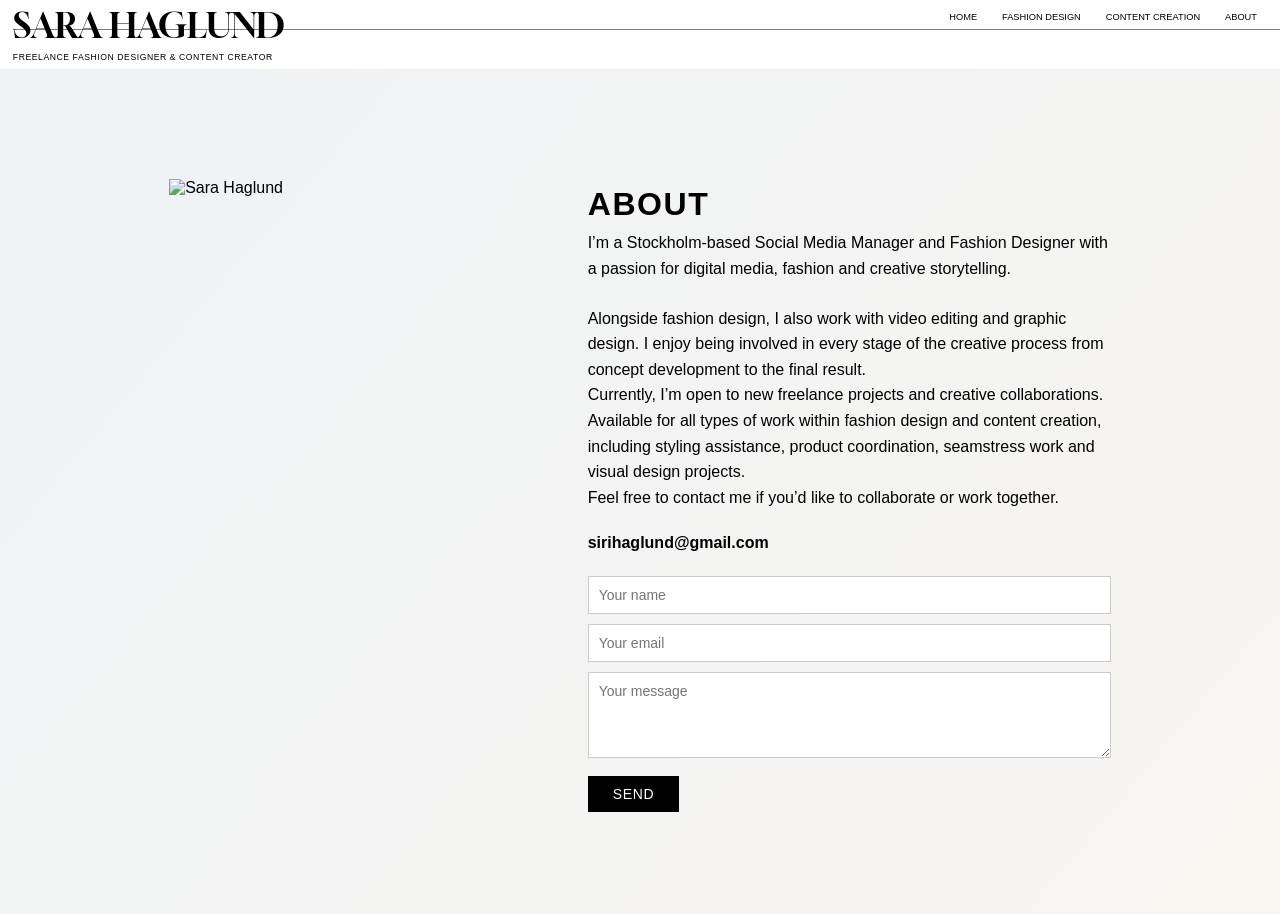
==== commit fa57d8c3: "Revise about section for improved readability Updated text for clarity and formatting." ====
--- a/about.html
+++ b/about.html
@@ -115,10 +115,10 @@
 
     <p style="margin-bottom: 1.5em;">
     
-I’m a Stockholm-based Social Media Manager and Fashion Designer with a passion for combining digital media, fashion, and creative storytelling. 
-Alongside fashion design, I also work with video editing and graphic design.<BR>
+I’m a Stockholm-based Social Media Manager and Fashion Designer with a passion for digital media, fashion and creative storytelling. <p>
+Alongside fashion design, I also work with video editing and graphic design.
 
-      I enjoy being involved in every stage of the creative process from concept development to the final result.
+      I enjoy being involved in every stage of the creative process from concept development to the final result.<p>
       
 Currently, I’m open to new freelance projects and creative collaborations. Available for all types of work within fashion design and content creation, including 
       styling assistance, product coordination, seamstress work and visual design projects.
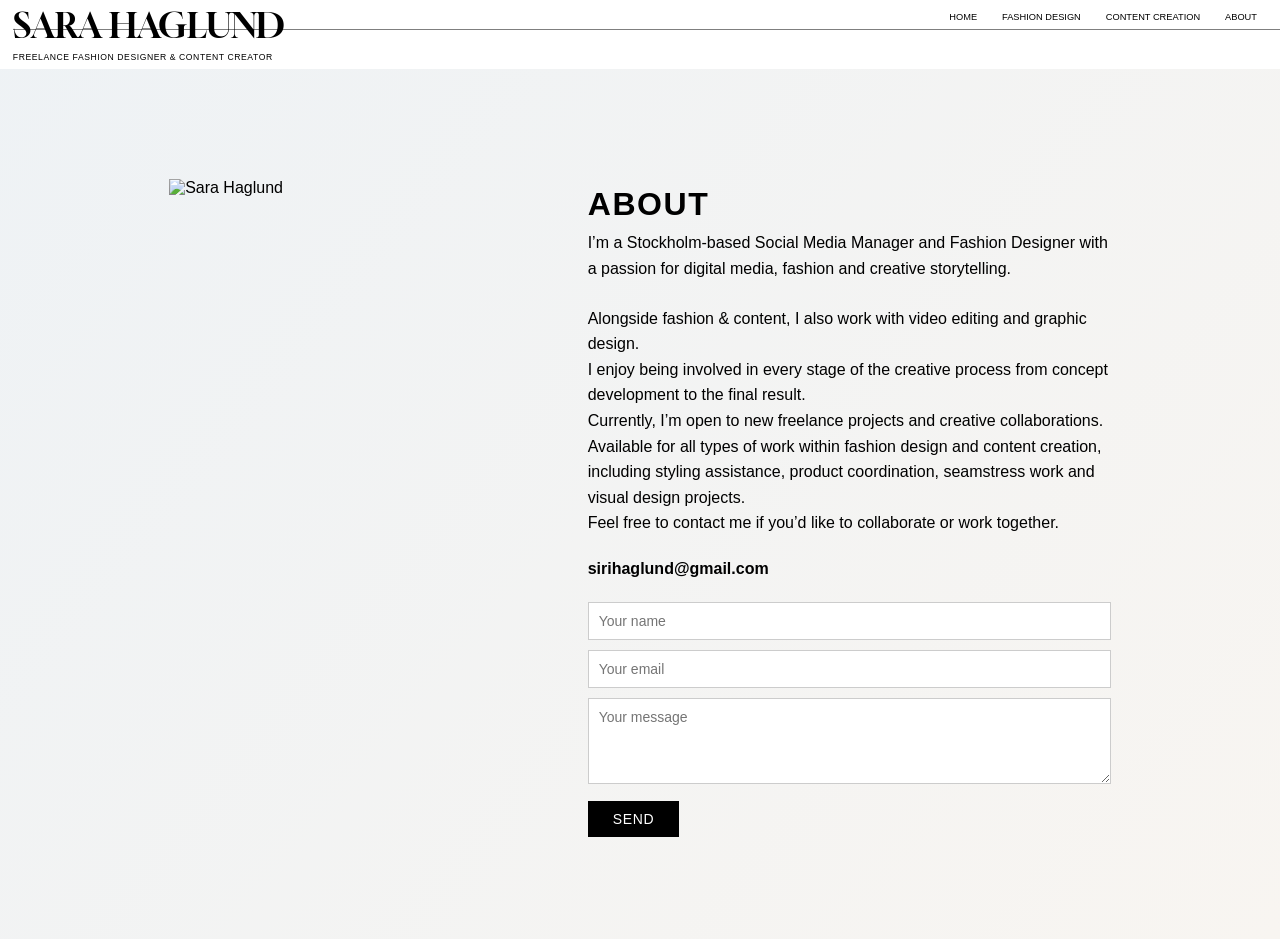
==== commit 77796799: "Update about.html" ====
--- a/about.html
+++ b/about.html
@@ -116,13 +116,13 @@
     <p style="margin-bottom: 1.5em;">
     
 I’m a Stockholm-based Social Media Manager and Fashion Designer with a passion for digital media, fashion and creative storytelling. <p>
-Alongside fashion design, I also work with video editing and graphic design.
-
+Alongside fashion & content, I also work with video editing and graphic design.
+<p>
       I enjoy being involved in every stage of the creative process from concept development to the final result.<p>
       
 Currently, I’m open to new freelance projects and creative collaborations. Available for all types of work within fashion design and content creation, including 
       styling assistance, product coordination, seamstress work and visual design projects.
-      <br>
+      <br><p></p>
 Feel free to contact me if you’d like to collaborate or work together.
     </p>
 
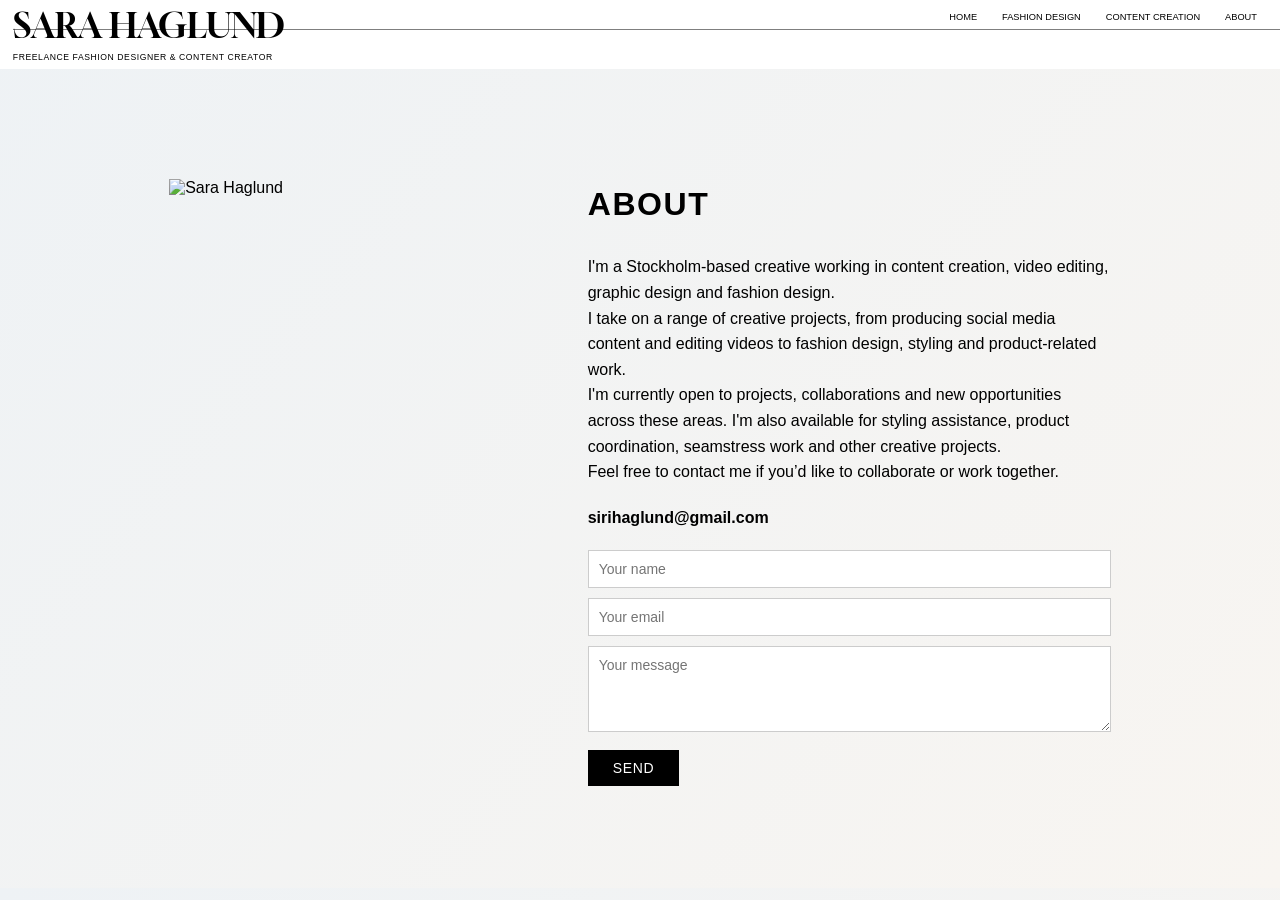
==== commit 4cbeb13b: "Revise personal description and project availability Updated the about section to reflect current sk" ====
--- a/about.html
+++ b/about.html
@@ -114,17 +114,21 @@
     <h2 style="margin-bottom: 0; font-size: 2em; font-weight: bold; letter-spacing: 0.05em;">ABOUT</h2>
 
     <p style="margin-bottom: 1.5em;">
-    
-I’m a Stockholm-based Social Media Manager and Fashion Designer with a passion for digital media, fashion and creative storytelling. <p>
-Alongside fashion & content, I also work with video editing and graphic design.
 <p>
-      I enjoy being involved in every stage of the creative process from concept development to the final result.<p>
-      
-Currently, I’m open to new freelance projects and creative collaborations. Available for all types of work within fashion design and content creation, including 
-      styling assistance, product coordination, seamstress work and visual design projects.
-      <br><p></p>
+I'm a Stockholm-based creative working in content creation, video editing, graphic design and fashion design.
+</p>
+
+<p>
+I take on a range of creative projects, from producing social media content and editing videos to fashion design, styling and product-related work.
+</p>
+
+<p>
+I'm currently open to projects, collaborations and new opportunities across these areas. I'm also available for styling assistance, product coordination, seamstress work and other creative projects.
+</p>
+
+<p>
 Feel free to contact me if you’d like to collaborate or work together.
-    </p>
+</p>
 
     <p style="margin-top: 20px;">
       <strong>sirihaglund@gmail.com</strong>
